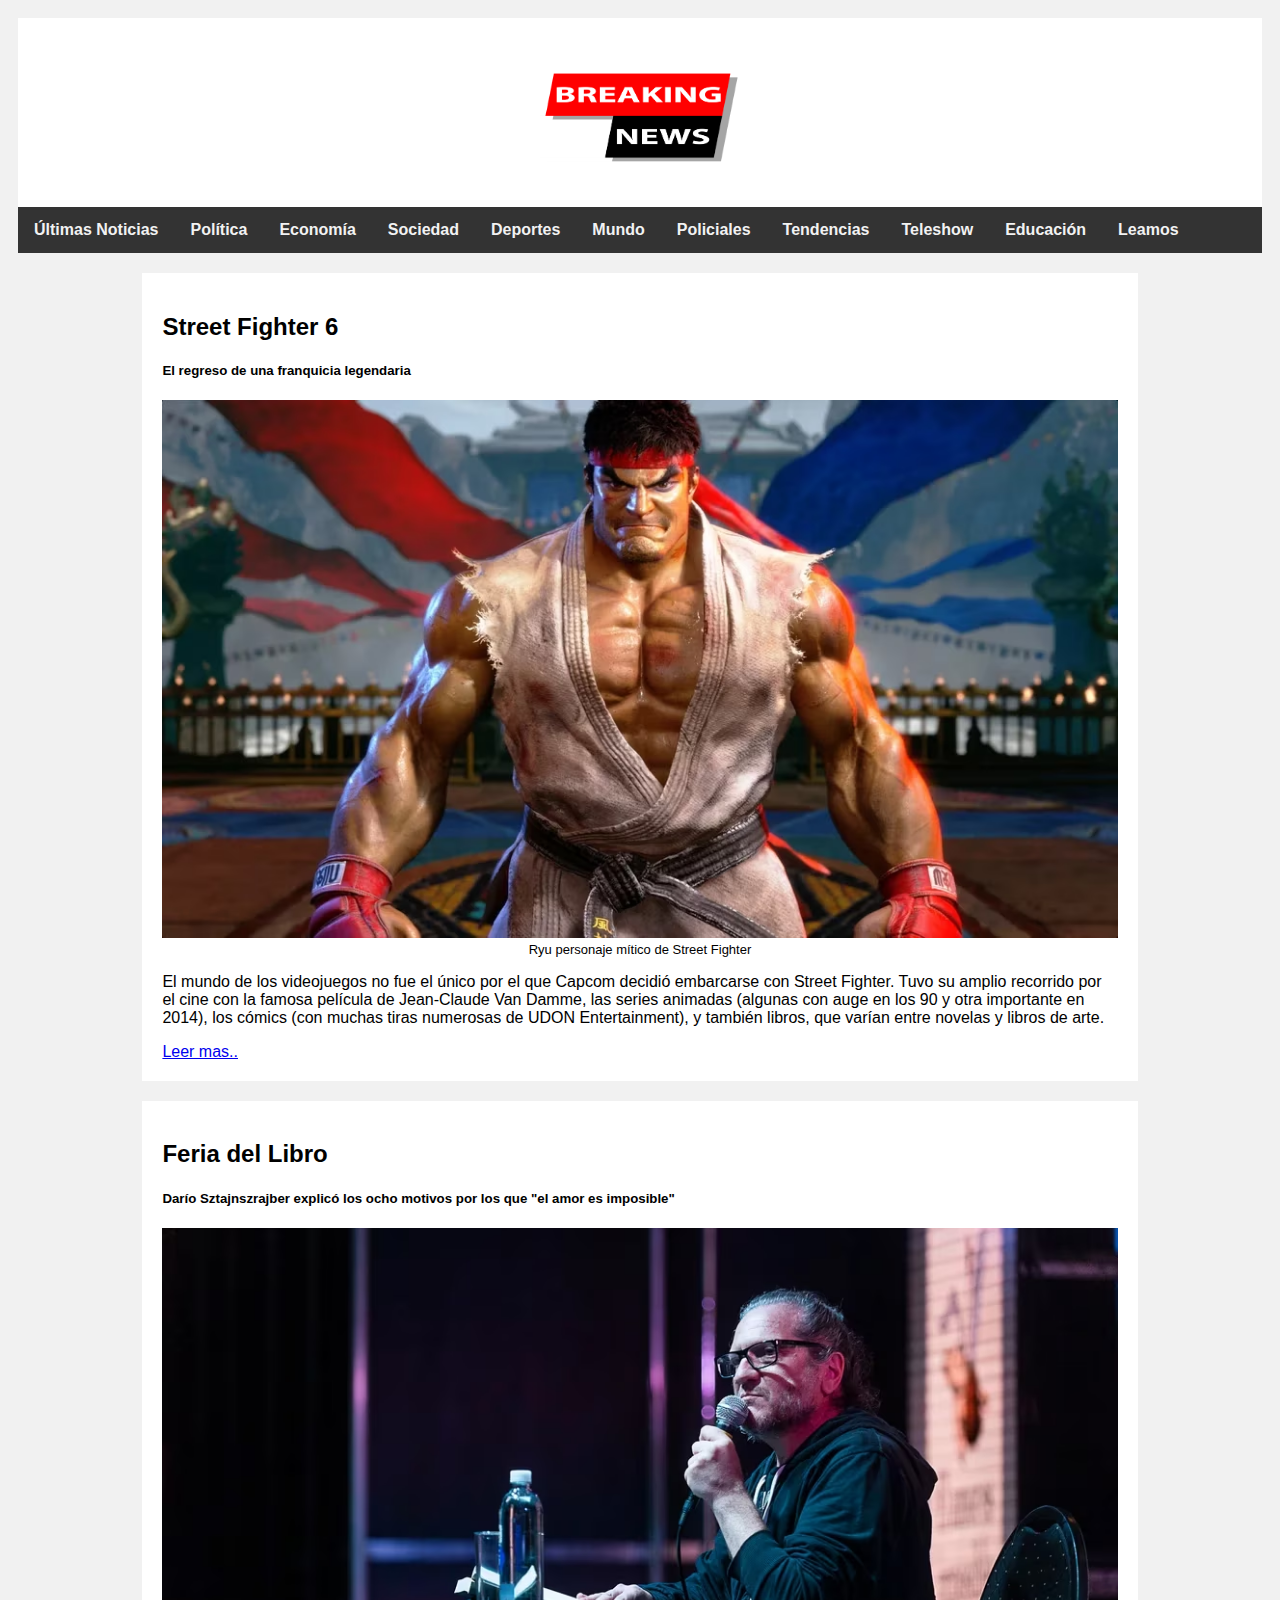
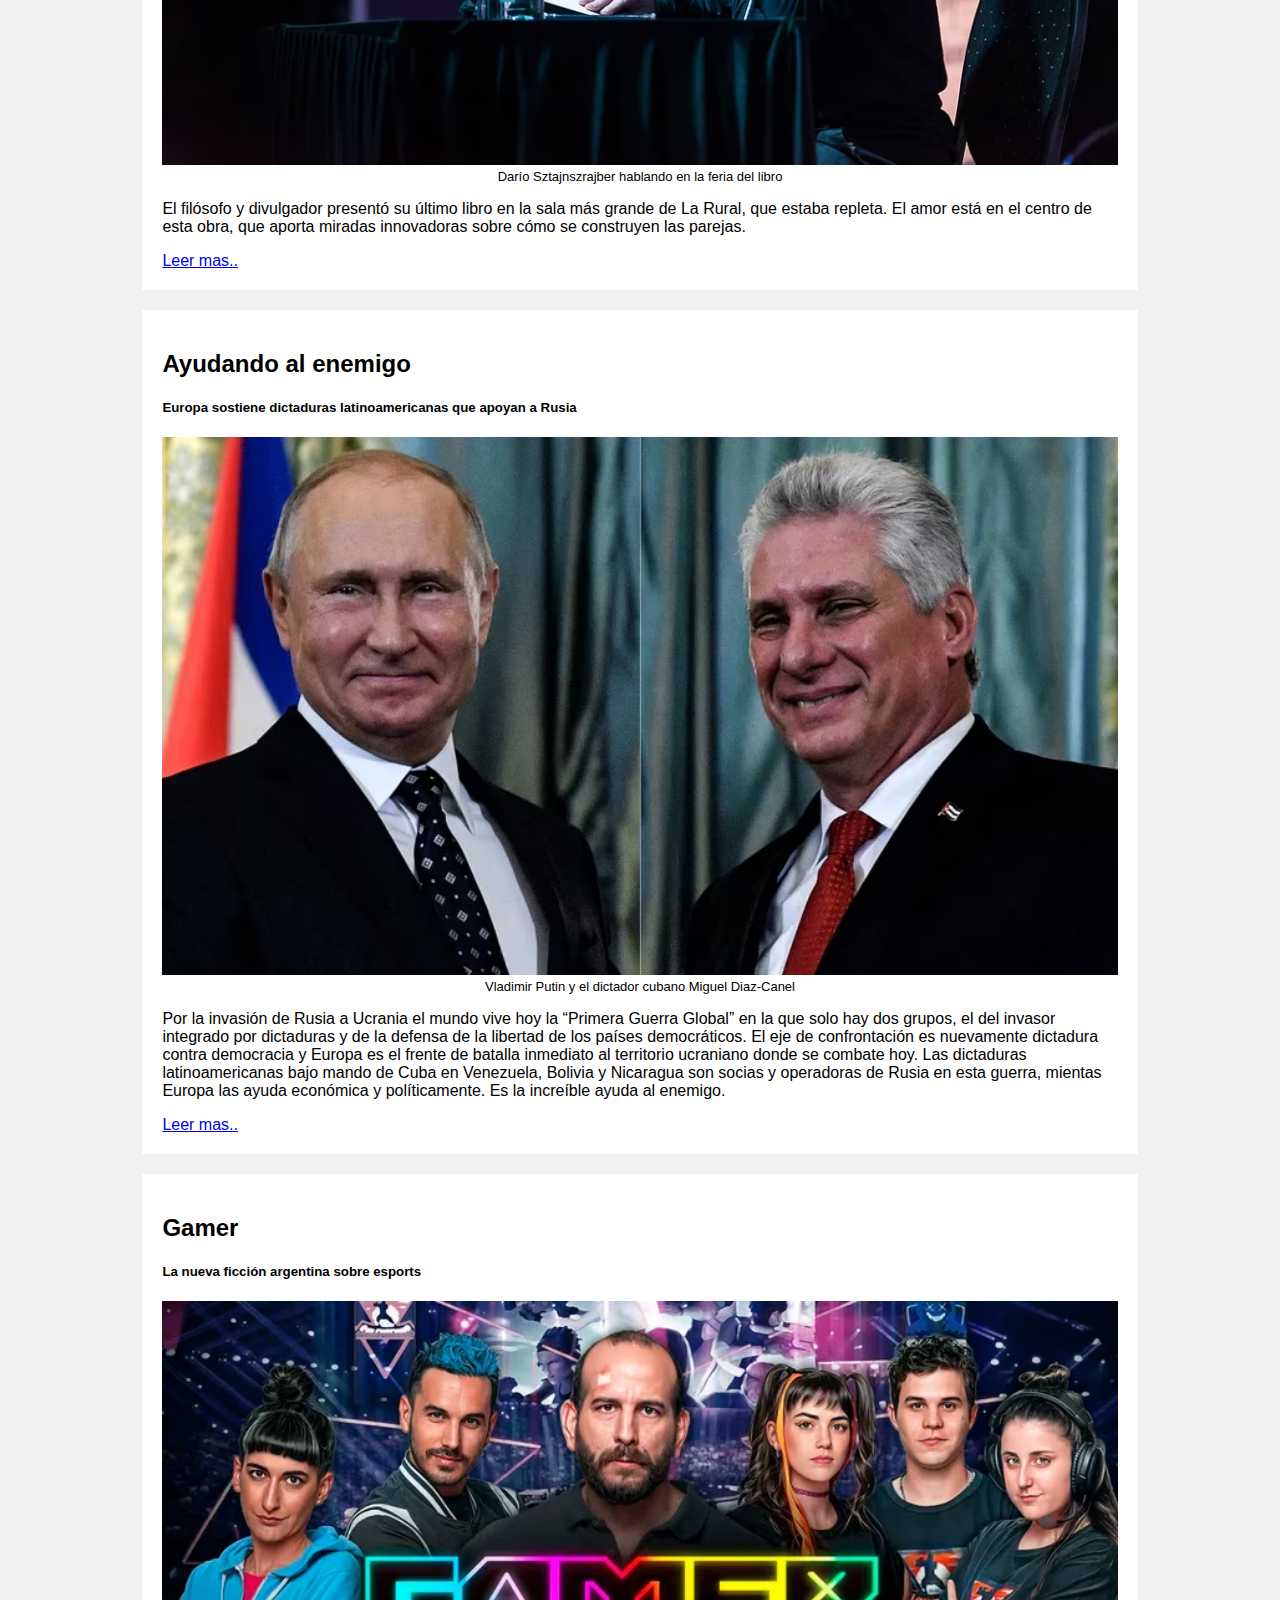
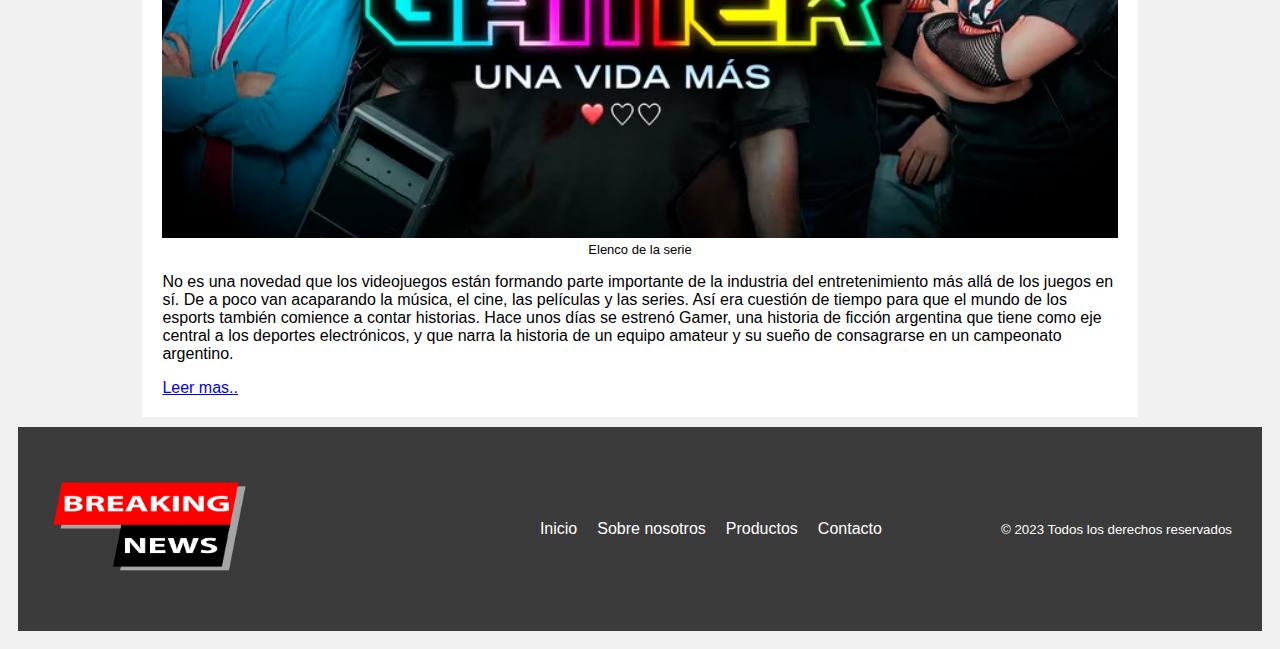
==== docs/index.html @ a4b736ce "Se crea la carpeta docs para intenter desplegar en github pages, ya que el metodo tradicional no fun" ====
<!DOCTYPE html>
<html lang="en">

<head>
    <meta charset="UTF-8">
    <meta http-equiv="X-UA-Compatible" content="IE=edge">
    <meta name="viewport" content="width=device-width, initial-scale=1.0">
    <title>BREAKING NEWS</title>
    <link rel="stylesheet" href="style.css">
</head>

<body>
    <header>
        <div class="header">
            <img class="logo" src="assets/logo.png" alt="infobae">
            <div class="menu-toggle">
                <div class="hamburger"></div>
                <div class="hamburger"></div>
                <div class="hamburger"></div>
            </div>
        </div>
        <nav class="topnav">
            <a href="#">Últimas Noticias</a></li>
            <a href="#">Política</a></li>
            <a href="#">Economía</a></li>
            <a href="#">Sociedad</a></li>
            <a href="#">Deportes</a></li>
            <a href="#">Mundo</a></li>
            <a href="#">Policiales</a></li>
            <a href="#">Tendencias</a></li>
            <a href="#">Teleshow</a></li>
            <a href="#">Educación</a></li>
            <a href="#">Leamos</a></li>
        </nav>
        </div>
    </header>
    <main>
        <div class="row">
            <div class="column">

                <article class="card">
                    <h2>Street Fighter 6</h2>
                    <h5>El regreso de una franquicia legendaria</h5>
                    <div class="noticeimg">
                        <img src="assets/noti1.avif" alt="gamer">
                    </div>
                    <figcaption>Ryu personaje mítico de Street Fighter</figcaption>
                    <p>
                        El mundo de los videojuegos no fue el único por el que Capcom decidió embarcarse con Street Fighter. Tuvo su amplio recorrido por el cine con la famosa película de Jean-Claude Van Damme, las series animadas (algunas con auge en los 90 y otra importante en 2014), los cómics (con muchas tiras numerosas de UDON Entertainment), y también libros, que varían entre novelas y libros de arte.
                    </p>
                    <a href="#">Leer mas..</a>
                </article>

                <article class="card">
                    <h2>Feria del Libro</h2>
                    <h5>Darío Sztajnszrajber explicó los ocho motivos por los que "el amor es imposible"</h5>
                    <div class="noticeimg">
                        <img src="assets/noti2.avif" alt="gamer">
                    </div>
                    <figcaption>Darío Sztajnszrajber hablando en la feria del libro</figcaption>
                    <p>
                        El filósofo y divulgador presentó su último libro en la sala más grande de La Rural, que estaba repleta. El amor está en el centro de esta obra, que aporta miradas innovadoras sobre cómo se construyen las parejas.
                    </p>
                    <a href="#">Leer mas..</a>
                </article>


                <article class="card">
                    <h2>Ayudando al enemigo</h2>
                    <h5>Europa sostiene dictaduras latinoamericanas que apoyan a Rusia</h5>
                    <div class="noticeimg">
                        <img src="assets/noti3.avif" alt="gamer">
                    </div>
                    <figcaption>Vladimir Putin y el dictador cubano Miguel Diaz-Canel</figcaption>
                    <p>
                        Por la invasión de Rusia a Ucrania el mundo vive hoy la “Primera Guerra Global” en la que solo hay dos grupos, el del invasor integrado por dictaduras y de la defensa de la libertad de los países democráticos. El eje de confrontación es nuevamente dictadura contra democracia y Europa es el frente de batalla inmediato al territorio ucraniano donde se combate hoy. Las dictaduras latinoamericanas bajo mando de Cuba en Venezuela, Bolivia y Nicaragua son socias y operadoras de Rusia en esta guerra, mientas Europa las ayuda económica y políticamente. Es la increíble ayuda al enemigo.
                    </p>
                    <a href="#">Leer mas..</a>
                </article>

                <article class="card">
                    <h2>Gamer</h2>
                    <h5>La nueva ficción argentina sobre esports</h5>
                    <div class="noticeimg">
                        <img src="assets/noti4.avif" alt="gamer">
                    </div>
                    <figcaption>Elenco de la serie</figcaption>
                    <p>
                        No es una novedad que los videojuegos están formando parte importante de la industria del entretenimiento más allá de los juegos en sí. De a poco van acaparando la música, el cine, las películas y las series. Así era cuestión de tiempo para que el mundo de los esports también comience a contar historias. Hace unos días se estrenó Gamer, una historia de ficción argentina que tiene como eje central a los deportes electrónicos, y que narra la historia de un equipo amateur y su sueño de consagrarse en un campeonato argentino.
                    </p>
                    <a href="#">Leer mas..</a>
                </article>

            </div>
        </div>
    </main>
    <footer>
        <div class="footer-container">
            <div>
                <img class="logo" src="assets/logo.png" alt="infobae">
            </div>
            <div class="social-links-container">
                <a href="#" target="_blank"><i class="fab fa-facebook"></i></a>
                <a href="#" target="_blank"><i class="fab fa-twitter"></i></a>
                <a href="#" target="_blank"><i class="fab fa-instagram"></i></a>
            </div>
            <div class="links-container">
                <ul>
                    <li><a href="#">Inicio</a></li>
                    <li><a href="#">Sobre nosotros</a></li>
                    <li><a href="#">Productos</a></li>
                    <li><a href="#">Contacto</a></li>
                </ul>
            </div>
            <div class="copyright">
                <p><small>&copy; 2023 Todos los derechos reservados</small></p>
            </div>
        </div>
    </footer>

    <script>
        const menuToggle = document.querySelector('.menu-toggle');
        const topnav = document.querySelector('.topnav');

        menuToggle.addEventListener('click', function () {
            topnav.classList.toggle('responsive');
        });
    </script>
</body>

</html>
---- docs/style.css ----
/* Estilos Generales del Portal */

* {
    box-sizing: border-box;
  }
  
  body {
    font-family: Arial;
    padding: 10px;
    background: #f1f1f1;
  }

  figcaption {
    font-size: small;
    text-align: center;
  }
  
  .header {
    padding-top: 30px;
    padding-left: 30px;
    padding-right: 30px;
    padding-bottom: 15px;
    text-align: center;
    background: white;
  }
  
  .header h1 {
    font-size: 50px;
  }
  
  .topnav {
    overflow: hidden;
    background-color: #333;
  }
  
  .topnav a {
    float: left;
    display: block;
    color: #f2f2f2;
    text-align: center;
    padding: 14px 16px;
    text-decoration: none;
  }
  
  .topnav a:hover {
    background-color: #ddd;
    color: black;
  }
  
  .column {   
    float: left;
    width: 100%;
    padding-left: 10%;
    padding-right: 10%;
  }
   
  .card {
    background-color: white;
    padding: 20px;
    margin-top: 20px;
  }

  .row::after {
    content: "";
    display: table;
    clear: both;
  }
  
  .footer {
    padding: 20px;
    text-align: center;
    background: #ddd;
    margin-top: 20px;
  }
  
  @media screen and (max-width: 400px) {
    .topnav a {
      float: none;
      width: 100%;
    }

    h5 {
      margin: 1px;
    }

    .noticeimg {
      width: 100%;
      height: 200px;
      padding: 1px;
      margin-bottom: 3px;
      overflow: hidden;
    }
    
  }


/* Menu Hamburgues */
  .menu-toggle {
    display: none;
}

.hamburger {
    width: 25px;
    height: 3px;
    background-color: #333;
    margin: 5px 0;
}

@media screen and (max-width: 900px) {
    .header {
        flex-direction: column;
        align-items: center;
    }

    .menu-toggle {
        padding-top: 15px;
        display: block;
    }

    .topnav {
        display: none;
        width: 100%;
        text-align: center;
    }

    .topnav a {
        display: block;
        padding: 10px;
    }

    .topnav.responsive {
        display: block;
    }

    .noticeimg {
      width: 100%;
      height: 450px;
      padding: 1px;
      margin-bottom: 3px;
      overflow: hidden;
    }
    
}

@media screen and (max-width: 768px) {

  .noticeimg {
    width: 100%;
    height: 150px;
    padding: 1px;
    margin-bottom: 3px;
    overflow: hidden;
  }

}


/* Estilos para la barra de navegación */
.logo {
  width: 200px;
  height: 140px;
}

/* Estilos para la barra de navegación */
nav ul {
  display: flex;
  list-style: none;
  margin: 0;
  padding: 0;
}

nav li {
  margin-right: 1rem;
}

nav a {
  color: #333333;
  text-decoration: none;
  font-weight: bold;
  transition: color 0.2s ease-in-out;
}

nav a:hover {
  color: #0066cc;
}

/* Estilos para el footer */
footer {
  background-color:#3b3b3b;
  padding: 30px 0;
  text-align: center;
  margin-top: 10px;
  padding-left: 30px;
  padding-right: 30px;
}

footer small {
  color: white;
}

.footer-container {
max-width: 1200px;
margin: 0 auto;
display: flex;
justify-content: space-between;
align-items: center;
flex-wrap: wrap;
}

.social-links-container a {
display: inline-block;
margin-right: 15px;
font-size: 20px;
color: #333;
}

.links-container ul {
list-style: none;
margin: 0;
padding: 0;
display: flex;
justify-content: center;
align-items: center;
}

.links-container ul li {
margin-right: 20px;
}

.links-container ul li:last-child {
margin-right: 0;
}

.links-container ul li a {
text-decoration: none;
color: white;
}

.links-container ul li a:hover {
text-decoration: underline;
}

/* Estilos para la imagen de las noticias */

.noticeimg img {
  width: 100%;
  height: 100%;
  object-fit: contain;
}
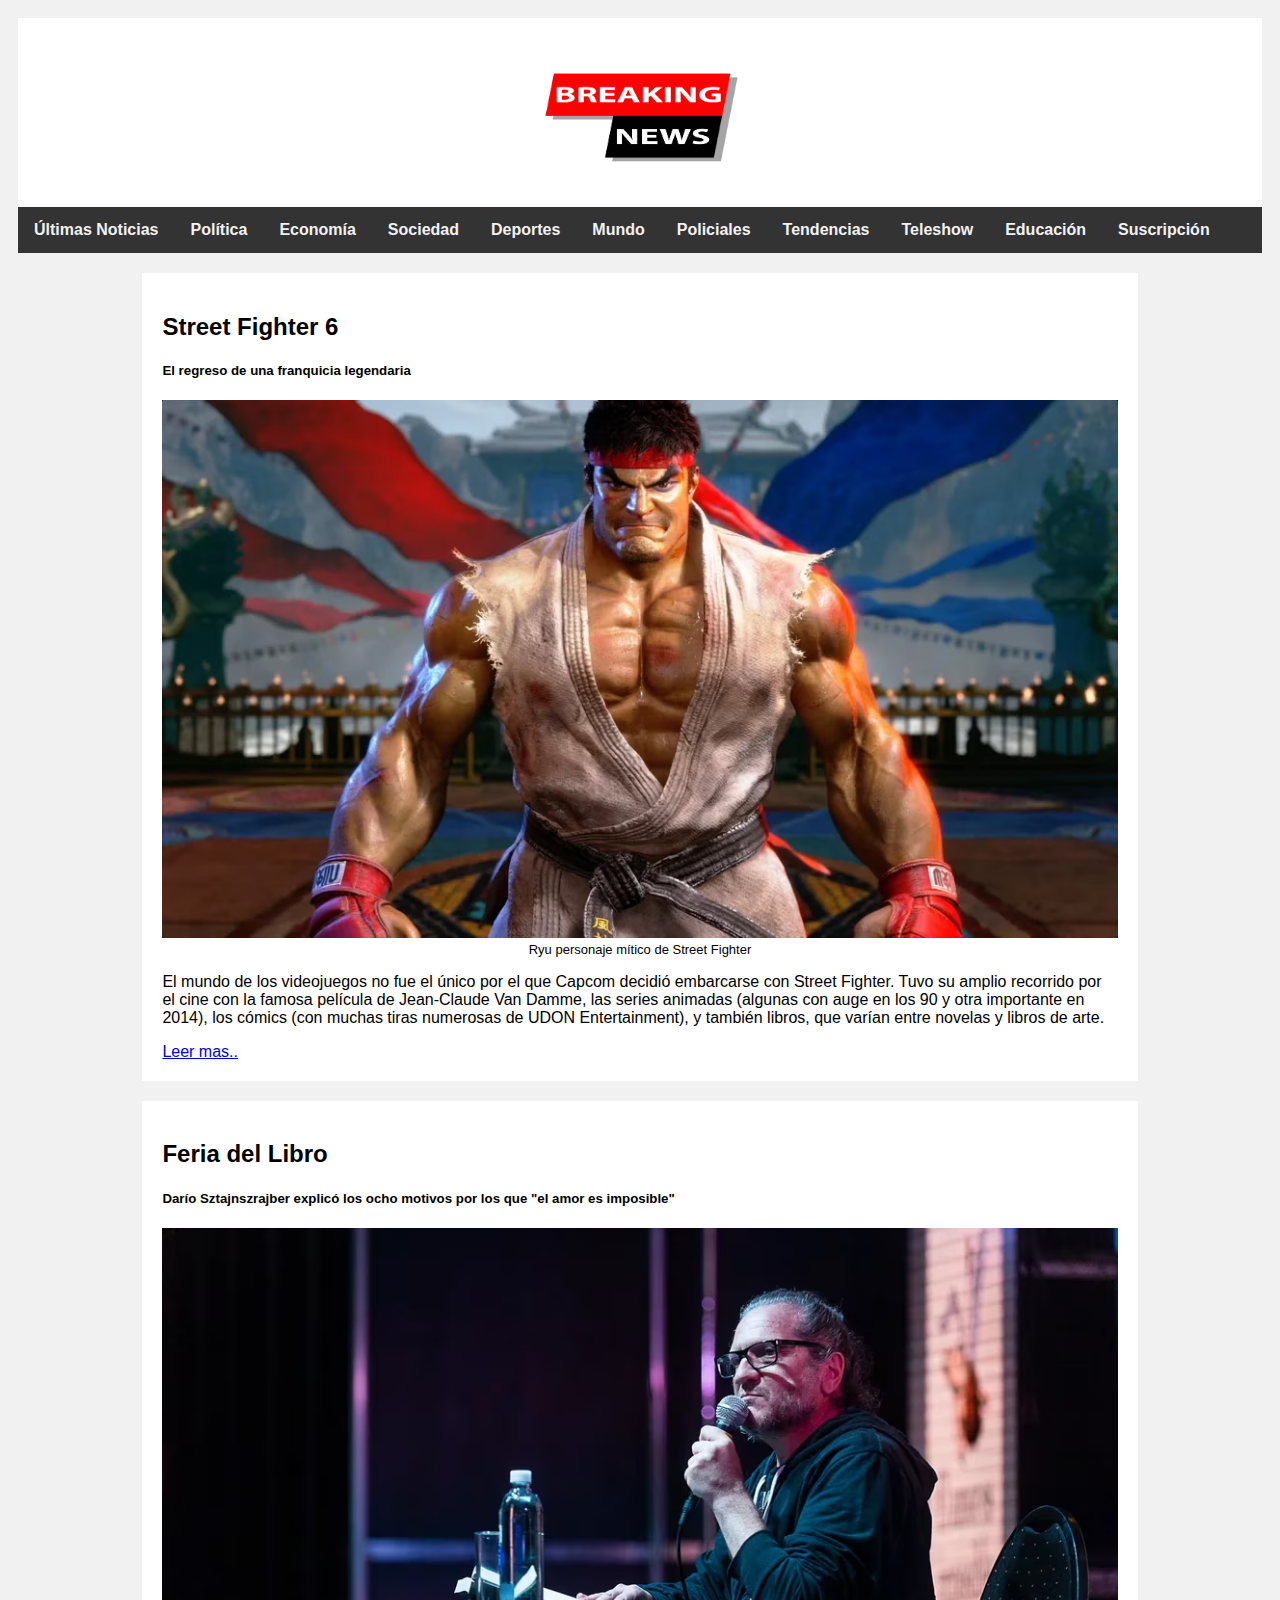
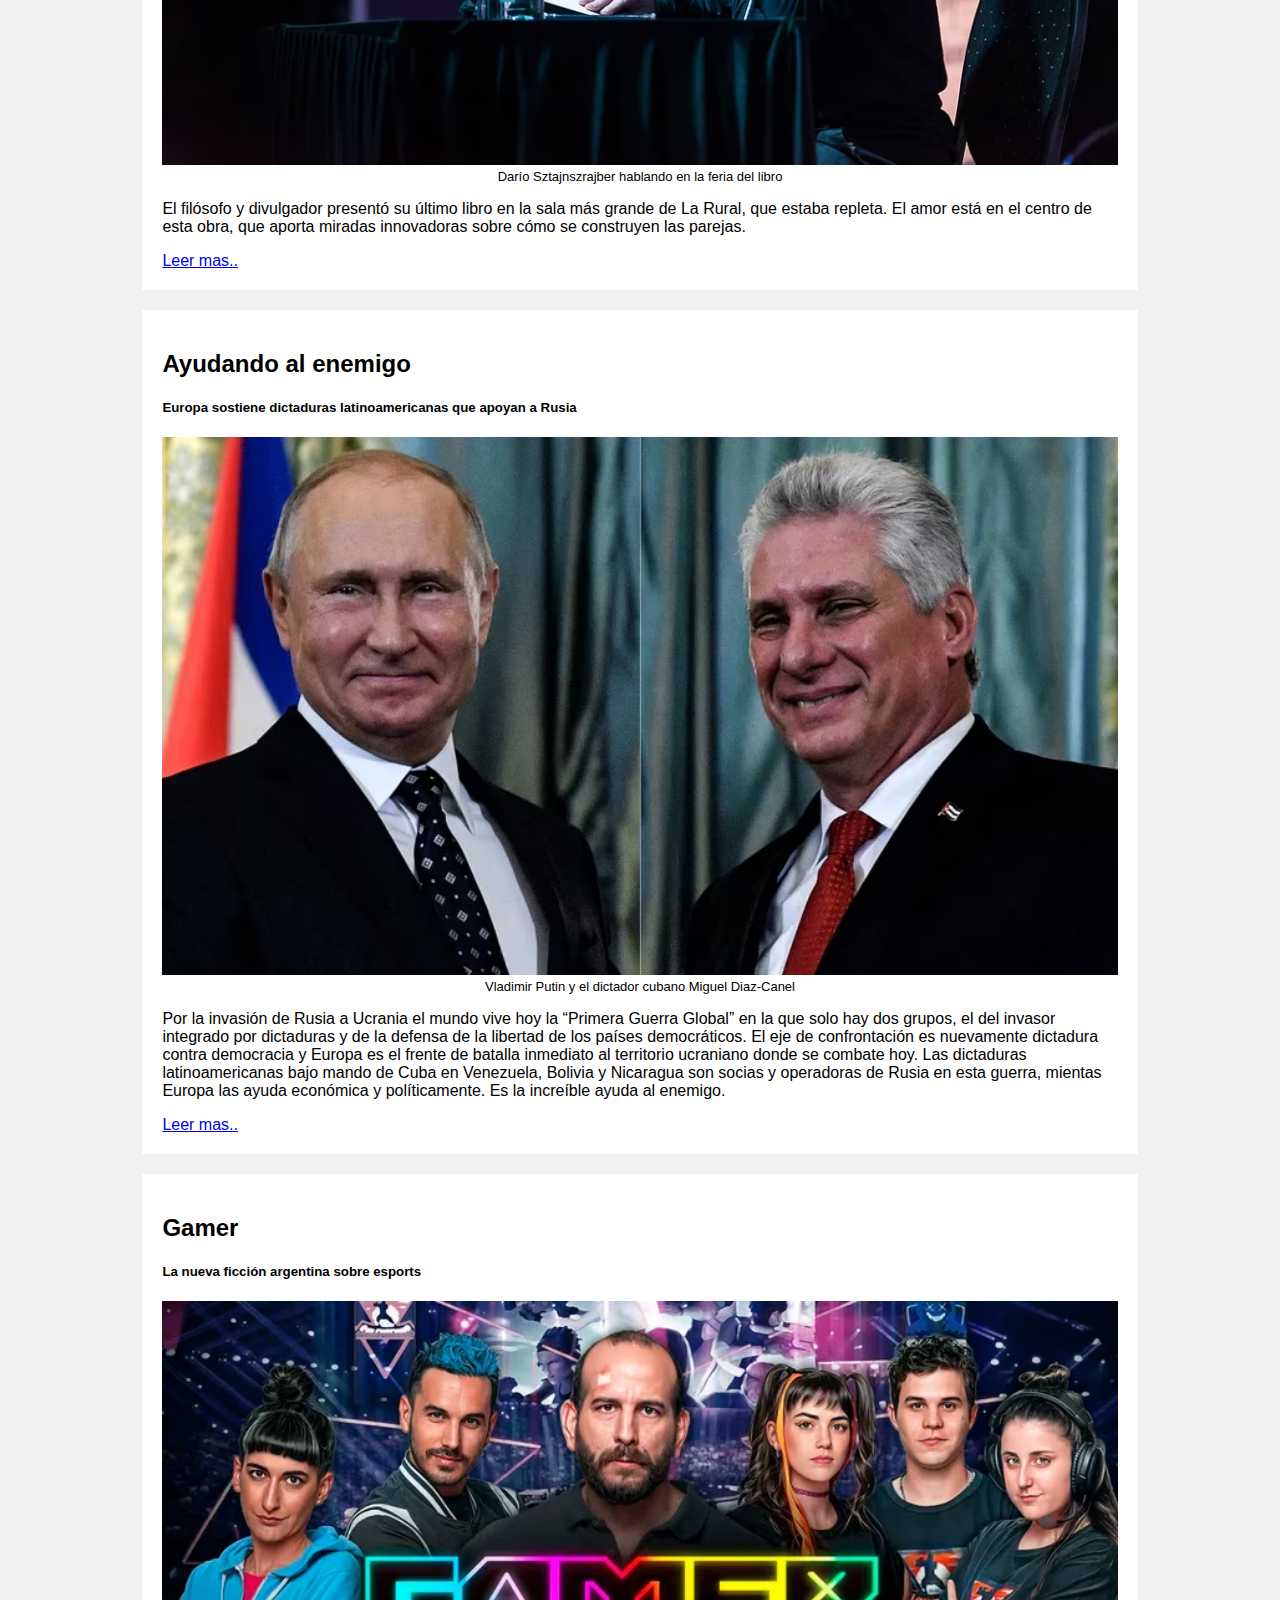
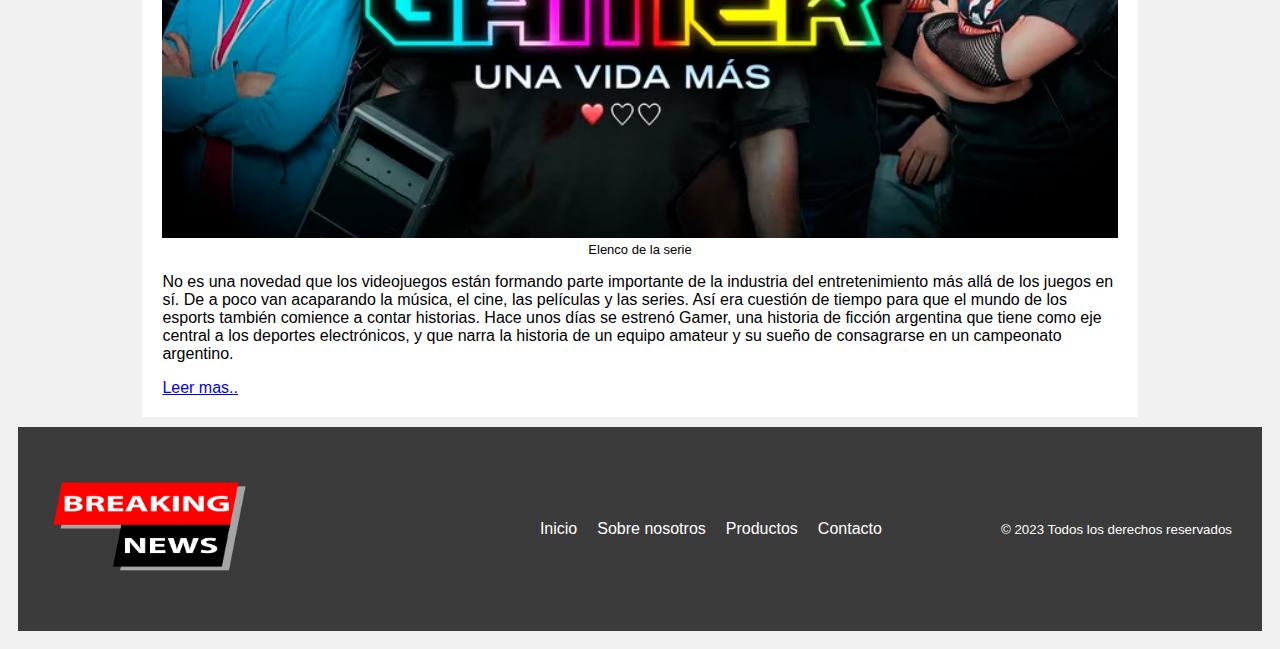
==== commit 947fde30: "actualización de docs para github pages" ====
--- a/docs/index.html
+++ b/docs/index.html
@@ -20,7 +20,7 @@
             </div>
         </div>
         <nav class="topnav">
-            <a href="#">Últimas Noticias</a></li>
+            <a href="./index.html">Últimas Noticias</a></li>
             <a href="#">Política</a></li>
             <a href="#">Economía</a></li>
             <a href="#">Sociedad</a></li>
@@ -30,7 +30,7 @@
             <a href="#">Tendencias</a></li>
             <a href="#">Teleshow</a></li>
             <a href="#">Educación</a></li>
-            <a href="#">Leamos</a></li>
+            <a href="./suscripcion.html">Suscripción</a></li>
         </nav>
         </div>
     </header>
